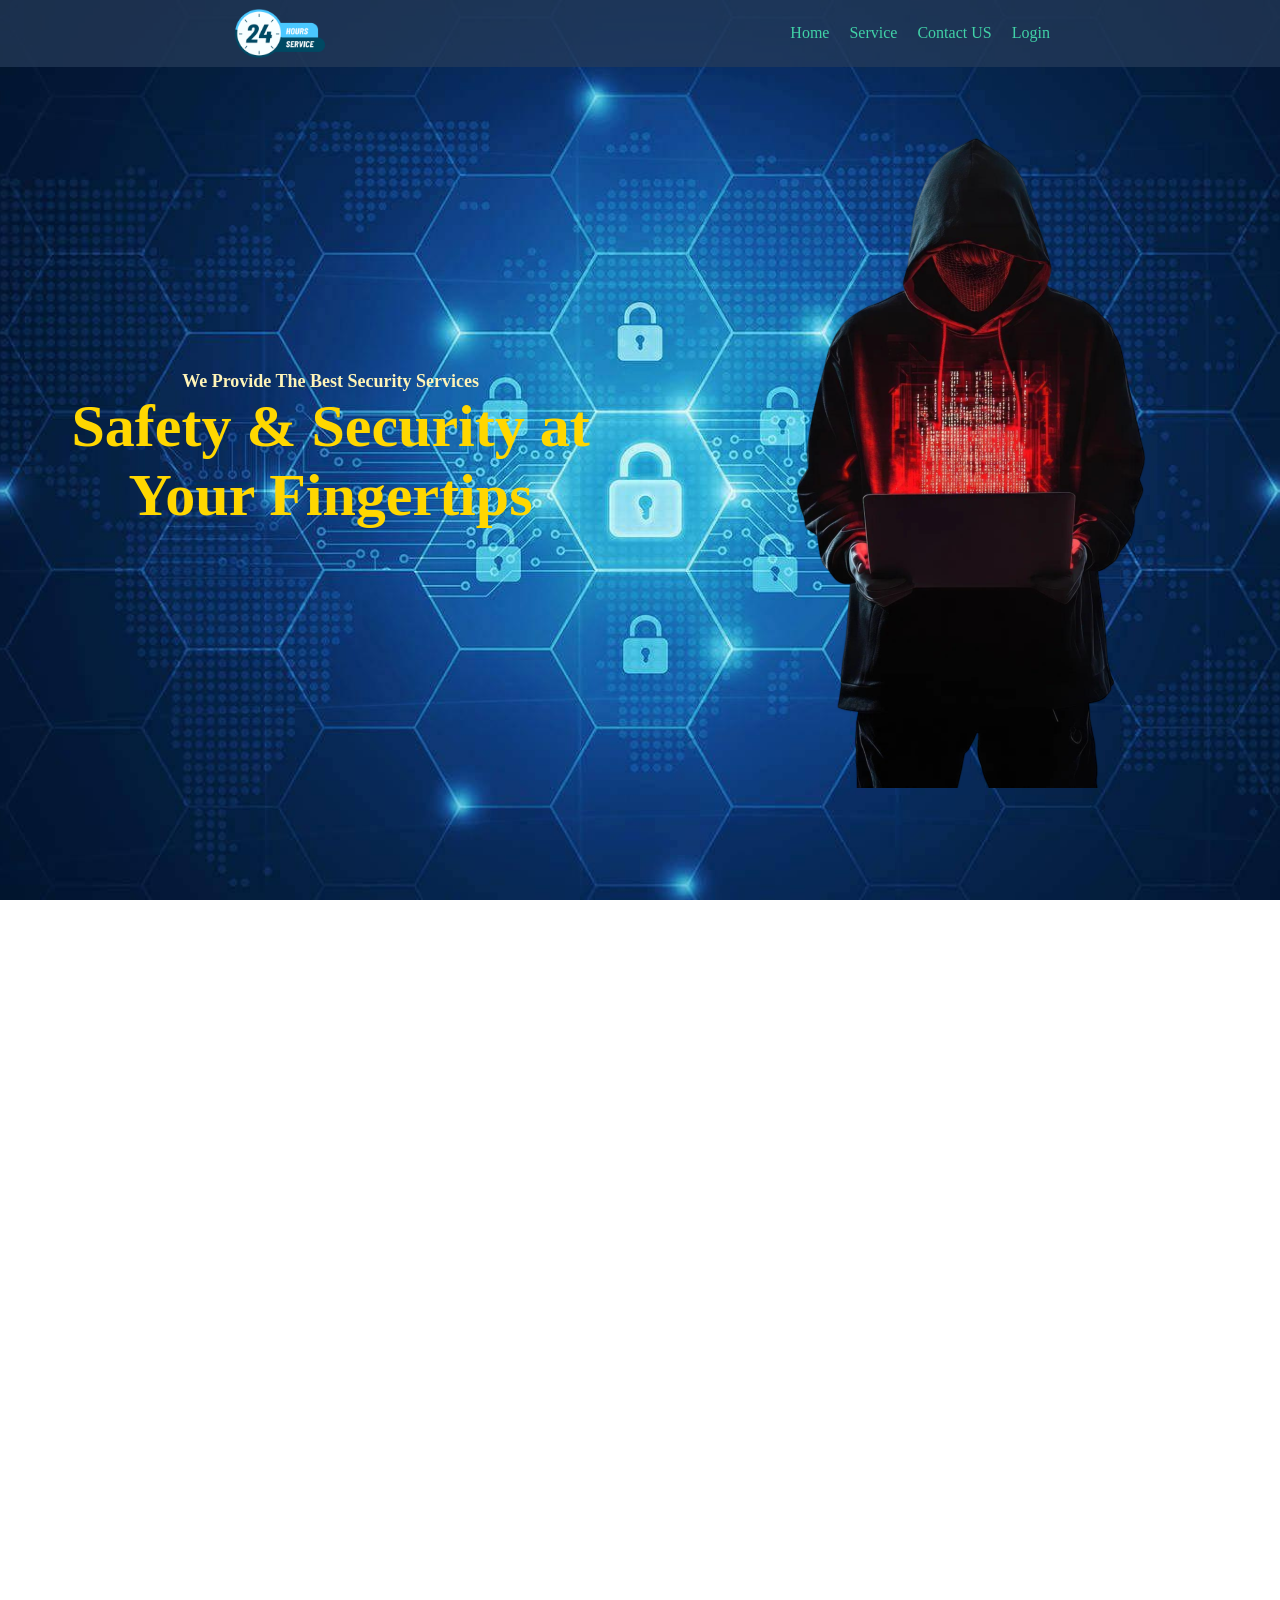
==== index.html @ 0373acb0 "Rename security.html to index.html" ====
<!DOCTYPE html>
<html lang="en">
  <head>
    <meta charset="UTF-8" />
    <meta name="viewport" content="width=device-width, initial-scale=1.0" />
    <title>Security</title>
    <link rel="stylesheet" href="security.css" />
    <link
      rel="stylesheet"
      href="https://cdnjs.cloudflare.com/ajax/libs/font-awesome/6.6.0/css/all.min.css"
      integrity="sha512-Kc323vGBEqzTmouAECnVceyQqyqdsSiqLQISBL29aUW4U/M7pSPA/gEUZQqv1cwx4OnYxTxve5UMg5GT6L4JJg=="
      crossorigin="anonymous"
      referrerpolicy="no-referrer"
    />
  </head>
  <body>
    <header>
      <nav class="navbar">
        <img class="img24_7" src="img/24h-le.png" alt="" />
        <div class="nav_menu">
          <li>Home</li>
          <li>Service</li>
          <li>Contact US</li>
          <li>Login</li>
        </div>
      </nav>
      <div class="banner">
        <div class="banner-text">
          <h5 class="banner-text-up">We Provide The Best Security Services</h5>
          <h1 class="banner-tex-down">Safety & Security at</h1>
          <h1 class="banner-tex-down">Your Fingertips</h1>
        </div>
        <div class="banner-pilice">
          <img src="img/police_prev_ui.png" alt="" />
        </div>
      </div>
    </header>
    <main>
      <div class="logo-box">
        <img class="logo" src="img/network-security-lock_prev_ui.png" alt="" />
        <img class="logo" src="img/shielded-lock_prev_ui.png" alt="" />
        <img class="logo" src="img/network-security-0_prev_ui.png" alt="" />
        <img class="logo" src="img/logo-box_prev_ui.png" alt="" />
        <img
          class="logo"
          src="img/transparent-network-security_prev_ui.png"
          alt=""
        />
      </div>
      <div class="heading">
        <h1>Our Services</h1>
        <img src="img/golden-color.PNG" alt="" />
        <h6>
          Consectetur adipiscing elit, sed do eiusmod tempor incididunt ut
          labore et dolore
        </h6>
        <h6>magna aliqua. Quis ipsum suspendisse ultrices.</h6>
      </div>
      <div class="service-box-up">
        <div class="servises box-1">
          <img
            class="network-img"
            src="img/network-security-lock_prev_ui.png"
            alt=""
          />
          <h3>Network Security</h3>
          <img class="line-border" src="img/golden-color.PNG" alt="" />
          <p>
            Lorem ipsum dolor sit amet consectetur adipisicing elit. Commodi
            quam odio modi id minus cum autem quia veniam, nulla nihil.
          </p>
        </div>
        <div class="servises box-1">
          <img class="house-img" src="img/House-security.png" alt="" />
          <h3>House Security</h3>
          <img class="line-border" src="img/golden-color.PNG" alt="" />
          <p>
            Lorem ipsum dolor sit amet consectetur adipisicing elit. Commodi
            quam odio modi id minus cum autem quia veniam, nulla nihil.
          </p>
        </div>
        <div class="servises box-1">
          <img
            class="transport-img"
            src="img/transport-layer-security_prev_ui.png"
            alt=""
          />
          <h3>Transport Security</h3>
          <img class="line-border" src="img/golden-color.PNG" alt="" />
          <p>
            Lorem ipsum dolor sit amet consectetur adipisicing elit. Commodi
            quam odio modi id minus cum autem quia veniam, nulla nihil.
          </p>
        </div>
      </div>
      <div class="service-box-up">
        <div class="servises box-1">
          <img
            class="Private-img"
            src="img/private security_prev_ui.png"
            alt=""
          />
          <h3>Private Security</h3>
          <img class="line-border" src="img/golden-color.PNG" alt="" />
          <p>
            Lorem ipsum dolor sit amet consectetur adipisicing elit. Commodi
            quam odio modi id minus cum autem quia veniam, nulla nihil.
          </p>
        </div>
        <div class="servises box-1">
          <img
            class="Website-img"
            src="img/cyber-security_prev_ui.png"
            alt=""
          />
          <h3>Website Security</h3>
          <img class="line-border" src="img/golden-color.PNG" alt="" />
          <p>
            Lorem ipsum dolor sit amet consectetur adipisicing elit. Commodi
            quam odio modi id minus cum autem quia veniam, nulla nihil.
          </p>
        </div>
        <div class="servises box-1">
          <img
            class="CCTV-img"
            src="img/illustration-security-cam_prev_ui.png"
            alt=""
          />
          <h3>CCTV Security</h3>
          <img class="line-border" src="img/golden-color.PNG" alt="" />
          <p>
            Lorem ipsum dolor sit amet consectetur adipisicing elit. Commodi
            quam odio modi id minus cum autem quia veniam, nulla nihil.
          </p>
        </div>
      </div>
      <div class="details">
        <img
          class="details-img"
          src="img/istockphoto-842004548-612x612_prev_ui.png"
          alt=""
        />
        <div class="details-text">
          <button>Hire Us</button>
          <h1>
            We Will Make Your
            <span class="details-highlight"
              >Home & Business Completely Safe.</span
            >
          </h1>
          <p>
            Lorem ipsum, dolor sit amet consectetur adipisicing elit. Ea dolore
            et eaque veniam repudiandae provident autem voluptas illo officia
            accusantium minus exercitationem debitis placeat adipisci totam
            illum quo pariatur reprehenderit possimus, porro sunt. Sapiente
            officiis earum repellendus architecto. Alias, eaque? Nostrum atque
            perferendis error quis est soluta illo, eos praesentium.
          </p>
          <h3><i class="fa-solid fa-phone-volume"></i> Ge free consultation</h3>
          <h3>+(81) 1800-1256-1254</h3>
        </div>
      </div>
    </main>
    <footer>
      <section class="my-footer">
        <div class="foot-1">
          <h3>Network Maneger</h3>
          <p>
            Lorem ipsum dolor sit amet consectetur adipisicing elit. Deserunt
            tenetur magnam nihil saepe eos obcaecati? Earum dolore aut facilis
            placeat.
          </p>
          <h3>Get Job Notification</h3>
          <input placeholder="Enter Your Email Hare" type="email" />
        </div>
        <div class="learn-more">
          <h2>Learn More</h2>
          <img class="divider" src="img/golden-color.PNG" alt="" />

          <ul class="foot-2">
            <li>Our Customer</li>
            <li>Take a Tour</li>
            <li>Pricing Table</li>
            <li>Sort Code</li>
            <li>More Features</li>
            <li>Training Video</li>
          </ul>
        </div>
        <div class="learn-more">
          <h2>Learn More</h2>
          <img class="divider" src="img/golden-color.PNG" alt="" />
          <ul class="foot-2">
            <li>Our Customer</li>
            <li>Take a Tour</li>
            <li>Pricing Table</li>
            <li>Sort Code</li>
            <li>More Features</li>
            <li>Training Video</li>
          </ul>
        </div>
        <div class="learn-more">
          <h2>Learn More</h2>
          <img class="divider" src="img/golden-color.PNG" alt="" />
          <ul class="foot-2">
            <li>Our Customer</li>
            <li>Take a Tour</li>
            <li>Pricing Table</li>
            <li>Sort Code</li>
            <li>More Features</li>
            <li>Training Video</li>
          </ul>
        </div>
        <div class="learn-more right">
          <h2>Learn More</h2>
          <img class="divider-r" src="img/golden-color.PNG" alt="" />
          <section class="l-right">
            <div class="right-1">
              <p>Office</p>
              <p>Address:</p>
            </div>
            <div class="r-right-1">
              <p>512/B Lloyd Ladner Rd,</p>
              <p>Christian, MS, 39571</p>
            </div>
          </section>
          <section class="l-right">
            <div class="right-1">
              <p>Office</p>
              <p>Address:</p>
            </div>
            <div class="r-right-1">
              <p>512/B Lloyd Ladner Rd,</p>
              <p>Christian, MS, 39571</p>
            </div>
          </section>
          <section class="l-right">
            <div class="right-1">
              <p>Office</p>
              <p>Address:</p>
            </div>
            <div class="r-right-1">
              <p>512/B Lloyd Ladner Rd,</p>
              <p>Christian, MS, 39571</p>
            </div>
          </section>
        </div>
      </section>
    </footer>
  </body>
</html>
---- security.css ----
* {
  margin: 0px;
  padding: 0px;
}
html,
body {
  width: 100vw;
  height: 100vh;
  overflow-x: hidden;
}
.navbar {
  position: fixed;
  display: flex;
  justify-content: space-around;
  align-items: center;
  width: 100vw;
  background-color: rgba(39, 61, 91, 0.7);
}

.img24_7 {
  width: 100px;
  display: flex;
}
.nav_menu {
  display: flex;
  list-style: none;
  gap: 20px;
  color: rgb(65, 210, 167);
  cursor: pointer;
}
.banner {
  width: 100vw;
  height: 100vh;
  background-image: url("img/Security-back-banner.JPG");
  background-size: cover;
  background-position: center;
  display: flex;
  justify-content: flex-start;
  align-items: center;
  justify-content: space-around;
  /* gap: 100px; */
}

.banner-text {
  text-align: center;
  margin-right: 50px;
  font-size: 30px;
}
.banner-text-up {
  color: rgb(255, 244, 183);
  font-size: 18px;
}
.banner-tex-down {
  color: #ffd700;
  font-weight: bold;
}
.banner-pilice {
  margin-top: 12px;
  margin-right: 50px;
  display: flex;
}
.logo-box {
  width: 89%;
  display: flex;
  margin: 0 auto;
  justify-content: space-around;
  align-items: center;
  background-color: rgb(246, 240, 240);
}
.logo {
  width: 200px;
}
.heading {
  justify-content: center;
  text-align: center;
  padding: 20px;
  margin-bottom: 20px;
}

.heading h1 {
  margin-top: 20px;
  font-size: 2.5rem;
  margin-bottom: 10px;
}

.heading img {
  width: 150px;
  margin: 10px 0;
}

.heading h6 {
  font-size: 1rem;
  color: rgb(85, 85, 85);
  margin: 5px 0;
}
.service-box-up {
  display: flex;
  justify-content: space-around;
}
.servises {
  width: 300px;
  height: 300px;
  border-radius: 10px;
  align-items: center;
  text-align: center;
  /* border: 1px solid black; */
  background-color: rgb(215, 215, 215);
  box-shadow: 4px 4px 8px gray;
  padding: 10px;
  margin-bottom: 30px;
  cursor: pointer;
}
.network-img {
  width: 200px;
  margin: 20px;
}
.house-img {
  width: 100px;
  margin: 33px;
}
.transport-img {
  width: 200px;
  margin: 20px;
}
.line-border {
  margin-top: 10px;
  width: 100px;
}
.Private-img {
  width: 200px;
  margin: -10px;
}
.Website-img {
  width: 200px;
  margin: -20px;
}
.CCTV-img {
  width: 200px;
  margin: -20px;
}
.details {
  display: flex;
  justify-content: center;
}
.details-text {
  width: 500px;
  display: flex;
  flex-direction: column;
  justify-content: center;
  margin: 0 auto;
  align-items: flex-start;
  text-align: start;
}
.details-highlight {
  color: rgb(41, 200, 189);
}
.details-text button {
  background-color: aqua;
  border: none;
  padding: 5px;
}
.details-text h3 {
  margin-top: 10px;
  color: rgb(23, 152, 169);
}
.details-text i {
  font-size: 30px;
}
.my-footer {
  width: 100vw;
  height: 210px;
  background-color: rgb(22, 17, 17);
  display: flex;
  gap: 30px;
}
.foot-1 {
  width: 300px;
  display: flex;
  flex-direction: column;
  align-items: center;
  padding: 20px;
}
.foot-1 h3 {
  color: rgb(37, 167, 200);
  margin: 5px;
}
.foot-1 p {
  color: rgb(131, 139, 141);
  text-align: center;
}
.foot-1 input{
  background-color: rgb(92, 103, 103);
  border: none;
  color: rgb(255, 255, 255) ;
}
.foot-1 input::placeholder{
  color: rgb(255, 255, 255) ;
  text-align: center;
}
.learn-more{
  width: 150px;
  padding: 20px;
}
.foot-2 li {
  color: rgb(131, 139, 141);
  text-align: center;
  margin-left: 10px;
}
.divider{
  width: 100px;
  align-items: center;
  margin-left: 23px;
}
.learn-more h2{
  color: aliceblue;
  text-align: center;
}
.details-img{
  margin-left: 50px;
}
.right{
  width: 300px;
}
.l-right{
  display: flex;
  justify-content: space-around;
  text-align: center;
  margin-bottom: 10px;
}
.right-1{
  color: rgb(230, 207, 80);

}
.r-right-1{
  color: rgb(131, 139, 141);
}
.divider-r{
  align-items: center;
  margin-left: 90px;
  width: 120px;
}
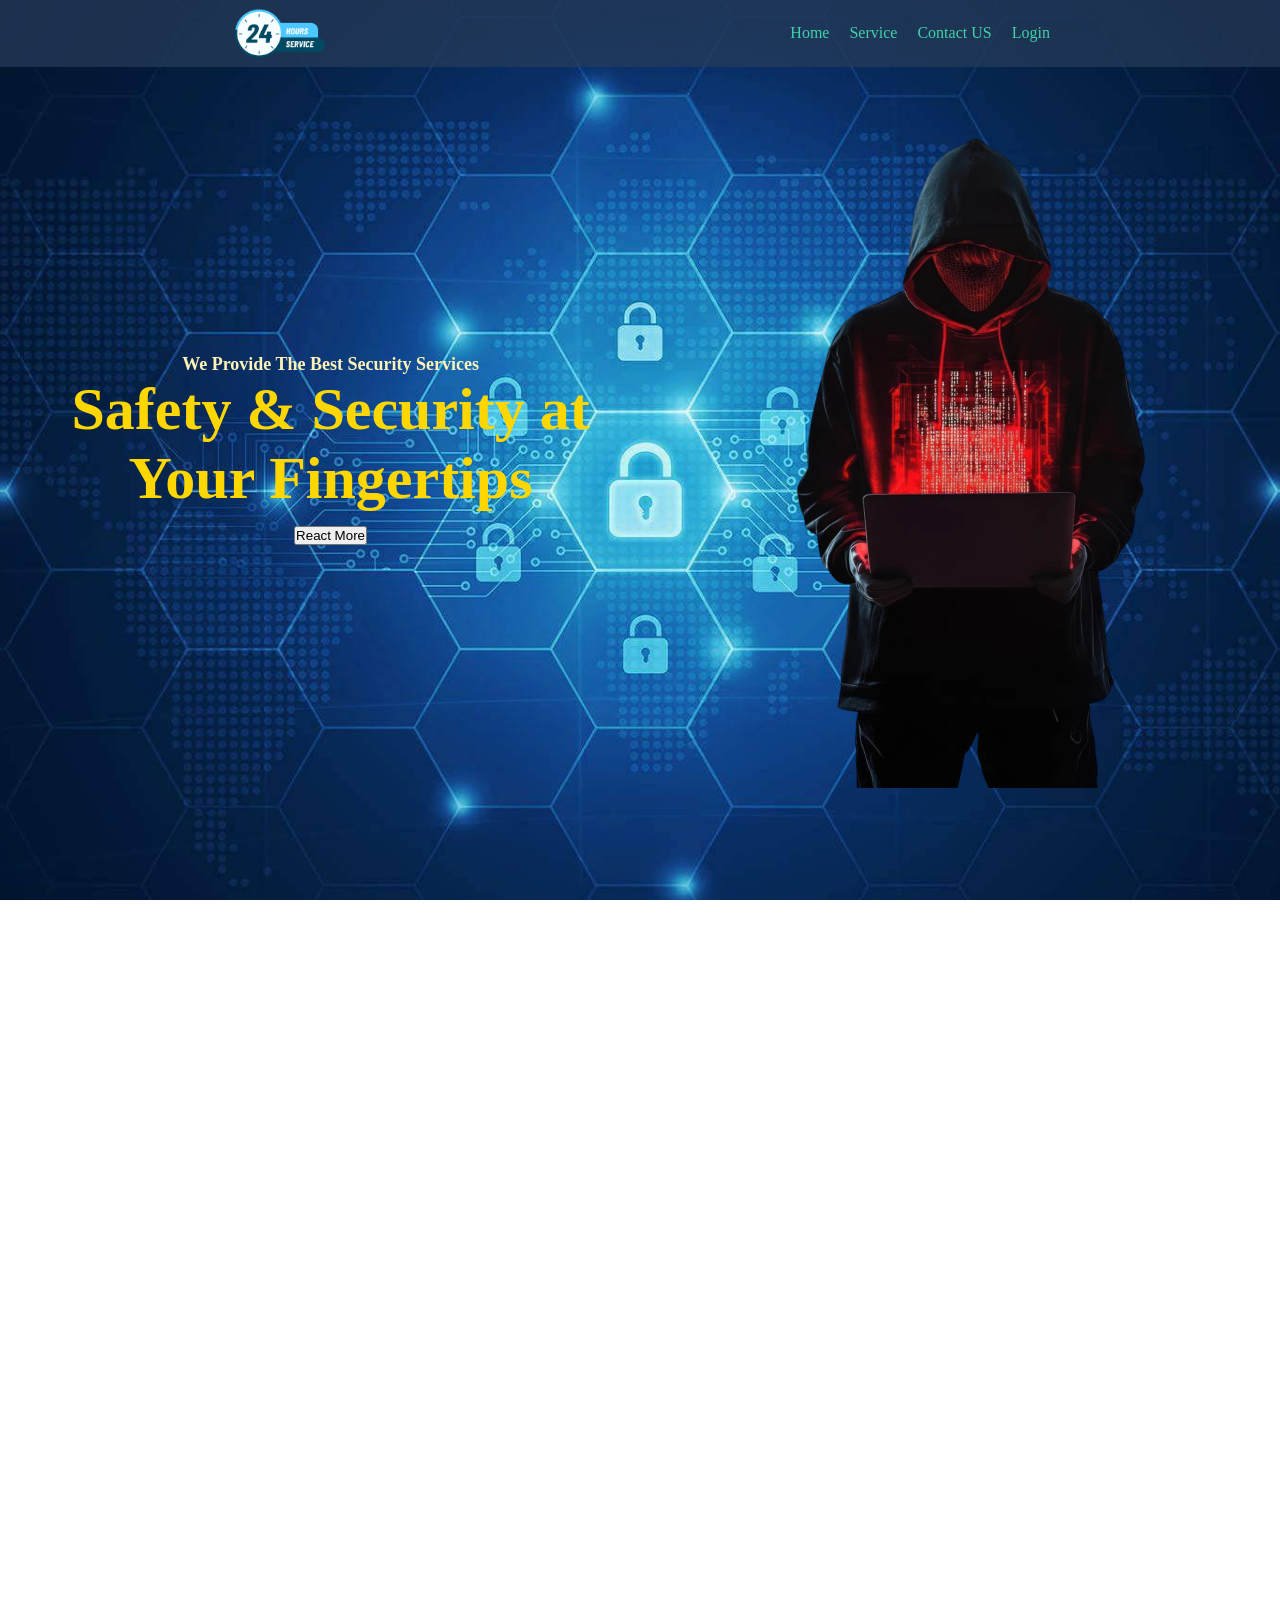
==== commit 68068f87: "Update index.html" ====
--- a/index.html
+++ b/index.html
@@ -29,9 +29,10 @@
           <h5 class="banner-text-up">We Provide The Best Security Services</h5>
           <h1 class="banner-tex-down">Safety & Security at</h1>
           <h1 class="banner-tex-down">Your Fingertips</h1>
+          <button class="Banner-button">React More</button>
         </div>
         <div class="banner-pilice">
-          <img src="img/police_prev_ui.png" alt="" />
+          <img class="banner-pilice-1" src="img/police_prev_ui.png" alt="" />
         </div>
       </div>
     </header>
--- a/security.css
+++ b/security.css
@@ -238,4 +238,4 @@
   align-items: center;
   margin-left: 90px;
   width: 120px;
-}+}
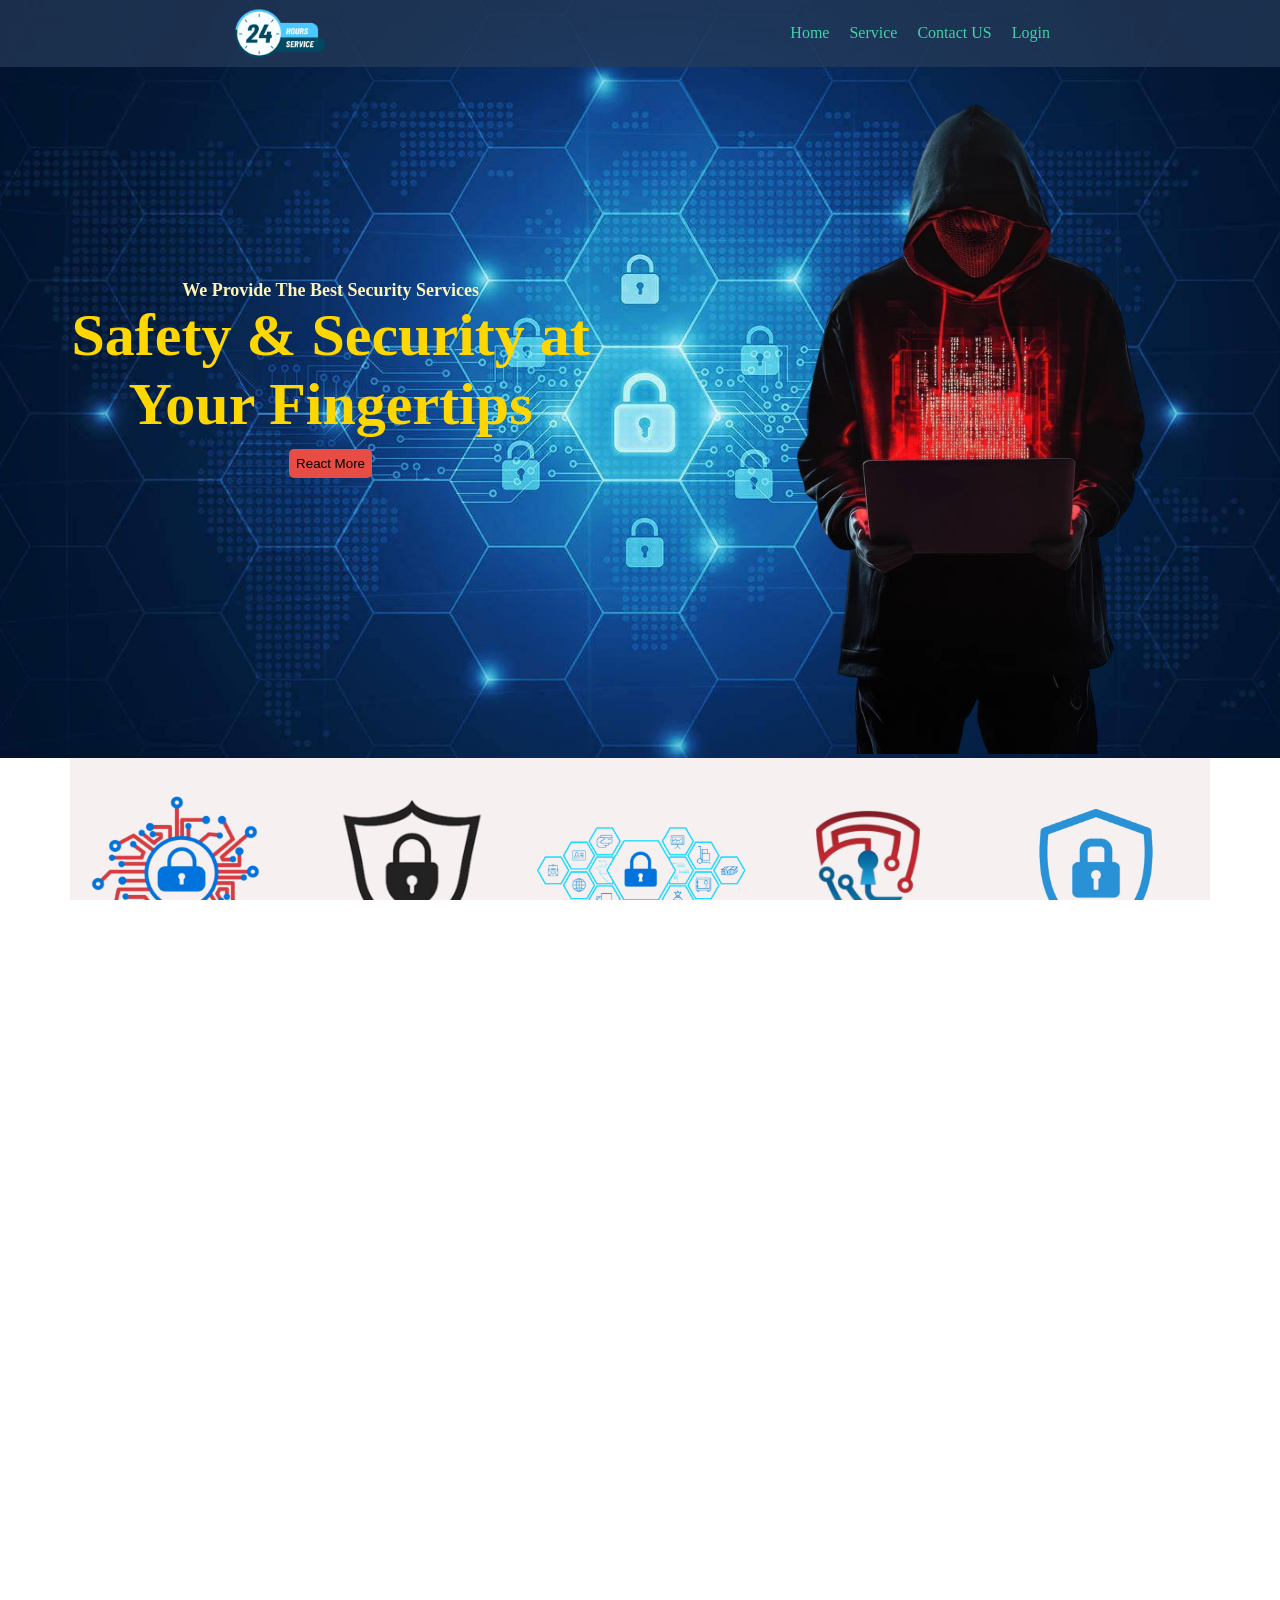
==== commit 69ab517e: "Changes" ====
--- a/index.html
+++ b/index.html
@@ -248,4 +248,4 @@
       </section>
     </footer>
   </body>
-</html>
+</html>
--- a/security.css
+++ b/security.css
@@ -29,8 +29,8 @@
   cursor: pointer;
 }
 .banner {
-  width: 100vw;
-  height: 100vh;
+  width: 100%;
+  height: 100%;
   background-image: url("img/Security-back-banner.JPG");
   background-size: cover;
   background-position: center;
@@ -38,13 +38,17 @@
   justify-content: flex-start;
   align-items: center;
   justify-content: space-around;
-  /* gap: 100px; */
 }
 
 .banner-text {
   text-align: center;
   margin-right: 50px;
   font-size: 30px;
+}
+@media(max-width: 1024px) {
+  .banner-text {
+    font-size: 20px;
+  }
 }
 .banner-text-up {
   color: rgb(255, 244, 183);
@@ -54,10 +58,20 @@
   color: #ffd700;
   font-weight: bold;
 }
+.Banner-button{
+  margin-top: 10px;
+  padding: 7px;
+  background-color: rgb(231, 77, 69);
+  border: none;
+  border-radius: 5px;
+  cursor: pointer;
+}
 .banner-pilice {
-  margin-top: 12px;
-  margin-right: 50px;
-  display: flex;
+  margin-top: 90px;
+  margin-right: 50px;  
+}
+.banner-pilice-1{
+  width: 100%;
 }
 .logo-box {
   width: 89%;
@@ -68,7 +82,7 @@
   background-color: rgb(246, 240, 240);
 }
 .logo {
-  width: 200px;
+  width: 20%;
 }
 .heading {
   justify-content: center;
@@ -96,6 +110,18 @@
 .service-box-up {
   display: flex;
   justify-content: space-around;
+}
+/* @media (max-width: 768px) {
+  .service-box-up {
+    flex-direction: column;
+    align-items: center;
+  }
+} */
+@media(max-width: 1024px) {
+  .service-box-up {
+    flex-direction: column;
+    align-items: center;
+  }
 }
 .servises {
   width: 300px;
@@ -142,6 +168,12 @@
   display: flex;
   justify-content: center;
 }
+@media (max-width: 768px) {
+  .details {
+    flex-direction: column;
+    align-items: center;
+  }
+}
 .details-text {
   width: 500px;
   display: flex;
@@ -150,6 +182,7 @@
   margin: 0 auto;
   align-items: flex-start;
   text-align: start;
+  margin-bottom: 20px;
 }
 .details-highlight {
   color: rgb(41, 200, 189);
@@ -158,6 +191,7 @@
   background-color: aqua;
   border: none;
   padding: 5px;
+  cursor: pointer;
 }
 .details-text h3 {
   margin-top: 10px;
@@ -168,10 +202,17 @@
 }
 .my-footer {
   width: 100vw;
-  height: 210px;
+  height: 100%;
   background-color: rgb(22, 17, 17);
   display: flex;
   gap: 30px;
+}
+@media (max-width: 954px) {
+  .my-footer {
+    flex-direction: column;
+    align-items: center;
+    height: 100%;
+  }
 }
 .foot-1 {
   width: 300px;
@@ -198,7 +239,7 @@
   text-align: center;
 }
 .learn-more{
-  width: 150px;
+  width: 10%;
   padding: 20px;
 }
 .foot-2 li {
@@ -216,10 +257,11 @@
   text-align: center;
 }
 .details-img{
+  width: 50%;
   margin-left: 50px;
 }
 .right{
-  width: 300px;
+  width: 30% ;
 }
 .l-right{
   display: flex;
